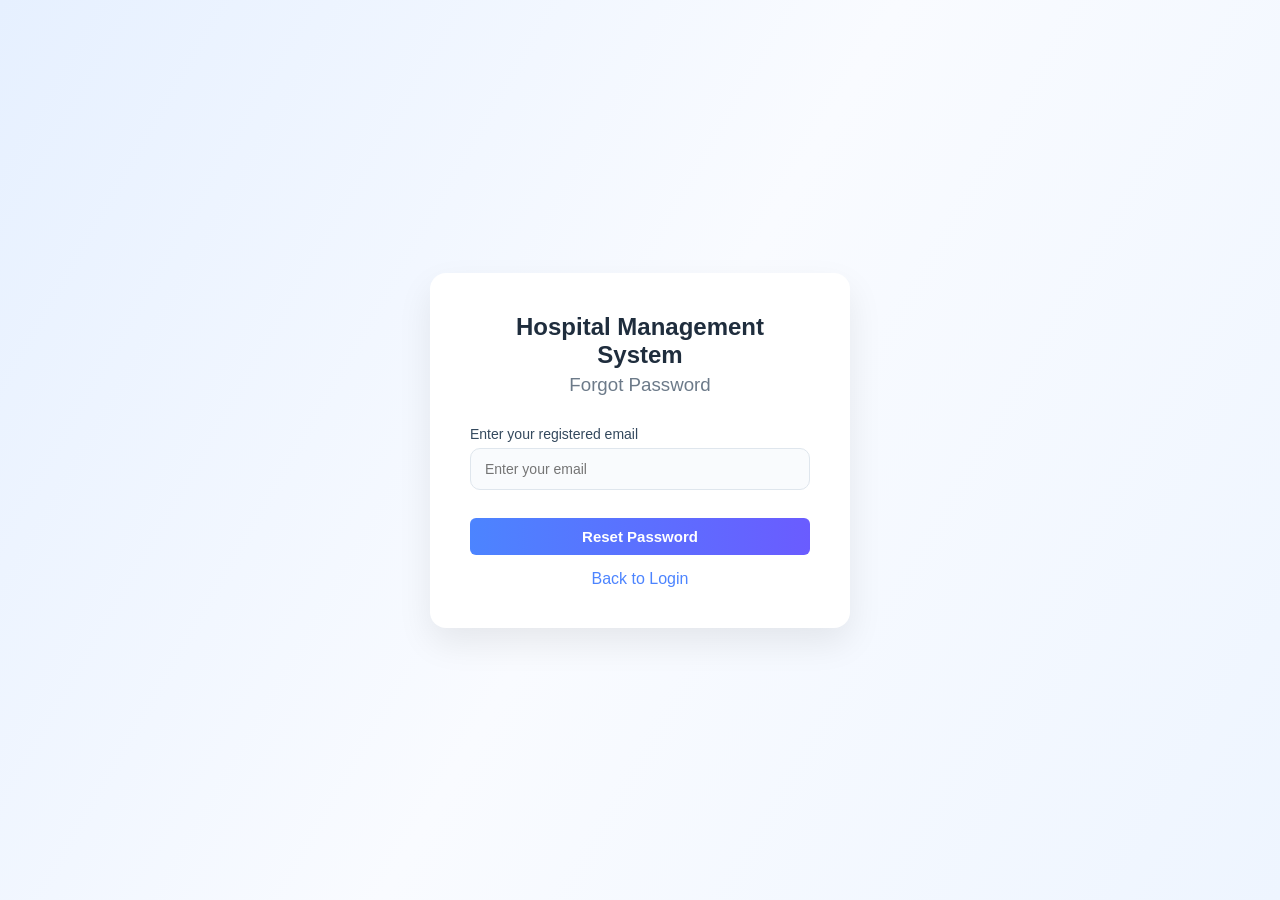
==== forgot-password.html @ 9511f12d "completed forgot pass,index,login,register pages" ====
<!DOCTYPE html>
<html lang="en">
<head>
    <meta charset="UTF-8">
    <title>Forgot Password | Hospital Management System</title>

    <!-- CSS Files -->
    <link rel="stylesheet" href="assets/css/main.css">
    <link rel="stylesheet" href="assets/css/auth.css">
    <link rel="stylesheet" href="assets/css/responsive.css">
</head>
<body>

    <div class="auth-container">
        <div class="auth-card">

            <h2 class="text-center">Hospital Management System</h2>
            <h3 class="text-center">Forgot Password</h3>

            <form id="forgotForm">

                <!-- Email -->
                <div class="form-group">
                    <label for="forgotEmail">Enter your registered email</label>
                    <input type="email" id="forgotEmail" placeholder="Enter your email">
                </div>

                <!-- Reset Button -->
                <button type="submit" class="btn btn-primary">
                    Reset Password
                </button>

                <!-- Message -->
                <p class="text-center mt-2" id="forgotMessage"></p>

                <!-- Back to Login -->
                <p class="text-center">
                    <a href="login.html">Back to Login</a>
                </p>

            </form>

        </div>
    </div>

    <!-- JS File -->
    <script src="assets/js/auth.js"></script>

</body>
</html>
---- assets/css/main.css ----
/* ===== Global Styles ===== */

:root {
    --primary-color: #2c7be5;
    --secondary-color: #6c757d;
    --success-color: #00d97e;
    --danger-color: #e63757;
    --light-bg: #f4f6f9;
    --white: #ffffff;
}

* {
    margin: 0;
    padding: 0;
    box-sizing: border-box;
}

body {
    font-family: 'Segoe UI', sans-serif;
    background-color: var(--light-bg);
}

h2, h3 {
    margin-bottom: 10px;
}

.text-center {
    text-align: center;
}

.mt-2 {
    margin-top: 15px;
}

.btn {
    padding: 10px;
    border: none;
    border-radius: 6px;
    cursor: pointer;
    font-size: 15px;
}

.btn-primary {
    background-color: var(--primary-color);
    color: var(--white);
}

.btn-primary:hover {
    opacity: 0.9;
}

.error {
    color: var(--danger-color);
    font-size: 13px;
}

.success {
    color: var(--success-color);
    font-size: 14px;
}
---- assets/css/auth.css ----
/* ==========================
   Premium Hospital Auth UI
========================== */

/* Background */
body {
    margin: 0;
    font-family: 'Segoe UI', sans-serif;
    background: linear-gradient(120deg, #e6f0ff, #f9fbff, #eef5ff);
    display: flex;
    justify-content: center;
    align-items: center;
    height: 100vh;
}

/* Container */
.auth-container {
    width: 100%;
    display: flex;
    justify-content: center;
    align-items: center;
}

/* Card */
.auth-card {
    background: #ffffff;
    width: 420px;
    padding: 40px;
    border-radius: 16px;
    box-shadow: 0 15px 35px rgba(0, 0, 0, 0.08);
    transition: all 0.3s ease;
    animation: slideUp 0.6s ease;
}

/* Smooth Entry */
@keyframes slideUp {
    from {
        opacity: 0;
        transform: translateY(25px);
    }
    to {
        opacity: 1;
        transform: translateY(0);
    }
}

.auth-card:hover {
    transform: translateY(-3px);
    box-shadow: 0 20px 40px rgba(0, 0, 0, 0.12);
}

/* Headings */
.auth-card h2 {
    text-align: center;
    margin-bottom: 5px;
    color: #1f2d3d;
}

.auth-card h3 {
    text-align: center;
    margin-bottom: 30px;
    color: #6c7a89;
    font-weight: 400;
}

/* Form Group */
.form-group {
    margin-bottom: 18px;
}

/* Labels */
.form-group label {
    font-size: 14px;
    font-weight: 500;
    color: #34495e;
    margin-bottom: 6px;
    display: block;
}

/* Inputs & Select */
.form-group input,
.form-group select {
    width: 100%;
    padding: 12px 14px;
    border-radius: 10px;
    border: 1px solid #dfe6ed;
    font-size: 14px;
    transition: 0.3s ease;
    background-color: #f9fbfd;
}

/* Input Focus Effect */
.form-group input:focus,
.form-group select:focus {
    border-color: #4c84ff;
    background-color: #ffffff;
    box-shadow: 0 0 0 3px rgba(76, 132, 255, 0.15);
    outline: none;
}

/* Button */
button {
    width: 100%;
    padding: 12px;
    border-radius: 10px;
    border: none;
    background: linear-gradient(90deg, #4c84ff, #6a5cff);
    color: white;
    font-weight: 600;
    font-size: 15px;
    cursor: pointer;
    transition: 0.3s ease;
    margin-top: 10px;
}

/* Button Hover */
button:hover {
    transform: translateY(-2px);
    box-shadow: 0 8px 18px rgba(76, 132, 255, 0.3);
}

/* Error */
.error {
    font-size: 12px;
    color: #e74c3c;
    margin-top: 4px;
}

/* Success */
.success {
    font-size: 14px;
    color: #2ecc71;
    text-align: center;
    margin-top: 10px;
}

/* Links */
a {
    color: #4c84ff;
    text-decoration: none;
    font-weight: 500;
}

a:hover {
    text-decoration: underline;
}

/* Responsive */
@media (max-width: 480px) {
    .auth-card {
        width: 90%;
        padding: 30px;
    }
}
---- assets/css/responsive.css ----
/* ===== Responsive Design ===== */

@media (max-width: 480px) {

    .auth-card {
        width: 90%;
        padding: 20px;
    }

    h2 {
        font-size: 20px;
    }

    h3 {
        font-size: 16px;
    }

}
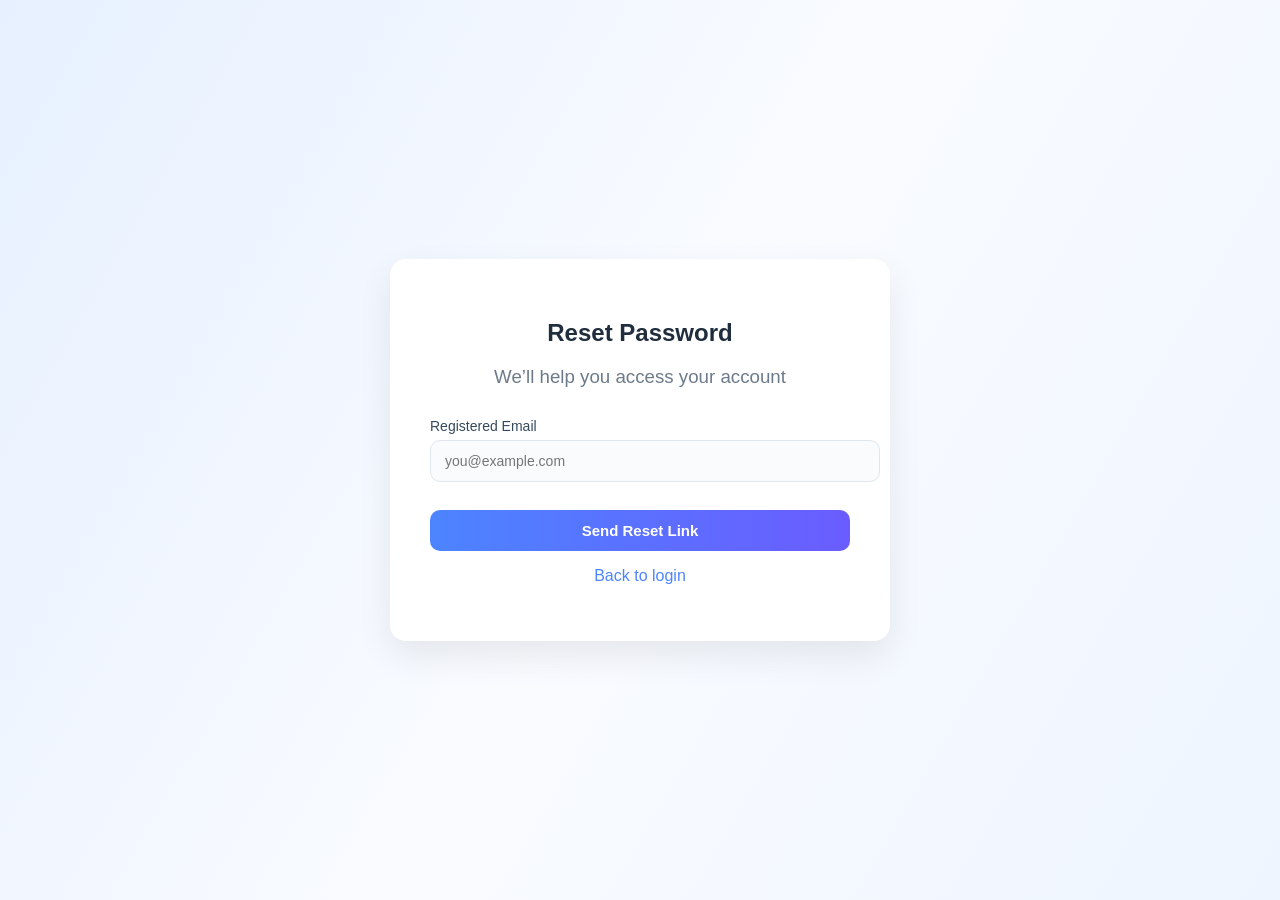
==== commit 446a3410: "final code" ====
--- a/forgot-password.html
+++ b/forgot-password.html
@@ -1,50 +1,36 @@
 <!DOCTYPE html>
 <html lang="en">
+
 <head>
     <meta charset="UTF-8">
-    <title>Forgot Password | Hospital Management System</title>
+    <title>Forgot Password - HarmonyCare Hospital</title>
+    <meta name="viewport" content="width=device-width, initial-scale=1.0">
+    <link rel="stylesheet" href="assets/css/auth.css">
+</head>
 
-    <!-- CSS Files -->
-    <link rel="stylesheet" href="assets/css/main.css">
-    <link rel="stylesheet" href="assets/css/auth.css">
-    <link rel="stylesheet" href="assets/css/responsive.css">
-</head>
 <body>
-
     <div class="auth-container">
         <div class="auth-card">
-
-            <h2 class="text-center">Hospital Management System</h2>
-            <h3 class="text-center">Forgot Password</h3>
+            <h2>Reset Password</h2>
+            <h3>We’ll help you access your account</h3>
 
             <form id="forgotForm">
-
-                <!-- Email -->
                 <div class="form-group">
-                    <label for="forgotEmail">Enter your registered email</label>
-                    <input type="email" id="forgotEmail" placeholder="Enter your email">
+                    <label for="forgotEmail">Registered Email</label>
+                    <input type="email" id="forgotEmail" placeholder="you@example.com" required>
                 </div>
-
-                <!-- Reset Button -->
-                <button type="submit" class="btn btn-primary">
-                    Reset Password
-                </button>
-
-                <!-- Message -->
-                <p class="text-center mt-2" id="forgotMessage"></p>
-
-                <!-- Back to Login -->
-                <p class="text-center">
-                    <a href="login.html">Back to Login</a>
-                </p>
-
+                <p class="success" id="forgotMessage"></p>
+                <button type="submit">Send Reset Link</button>
             </form>
 
+            <p style="margin-top: 16px; text-align: center;">
+                <a href="login.html">Back to login</a>
+            </p>
         </div>
     </div>
 
-    <!-- JS File -->
+    <script src="assets/js/utils.js"></script>
     <script src="assets/js/auth.js"></script>
+</body>
 
-</body>
-</html>+</html>
